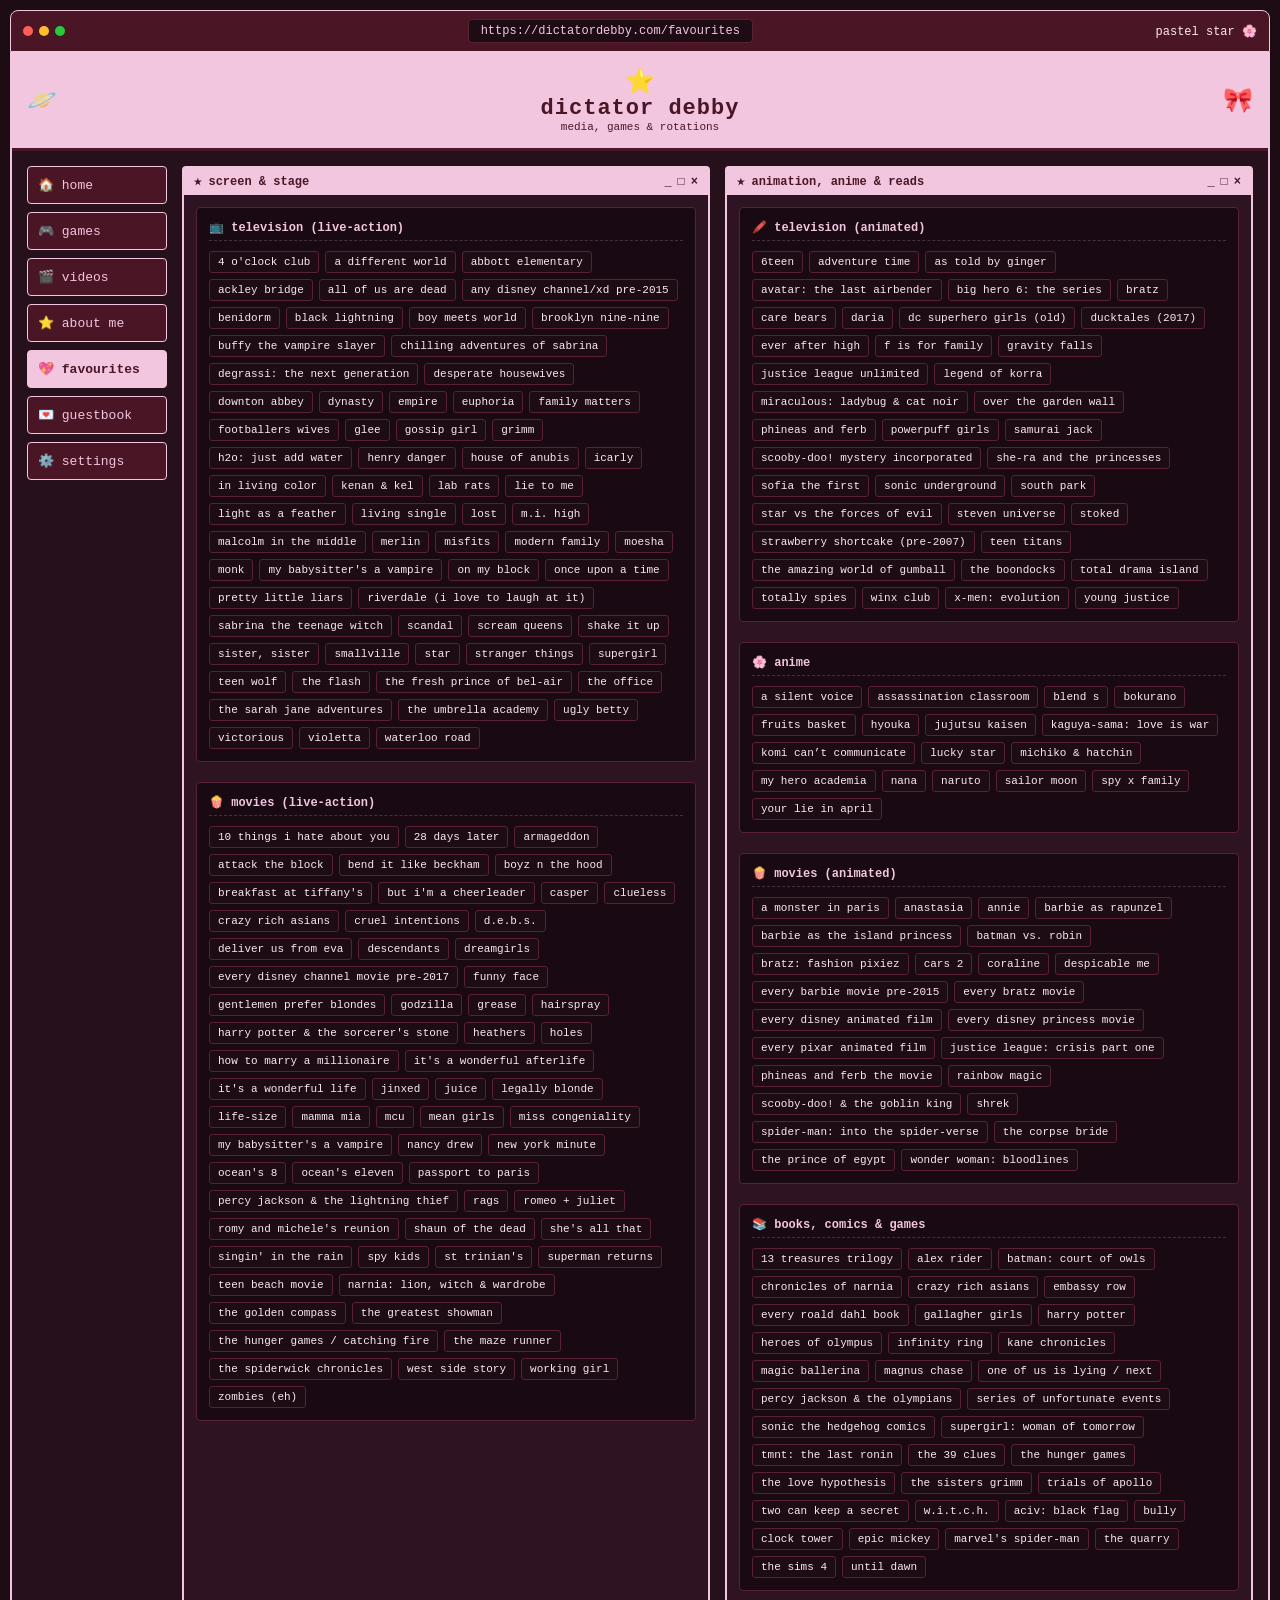
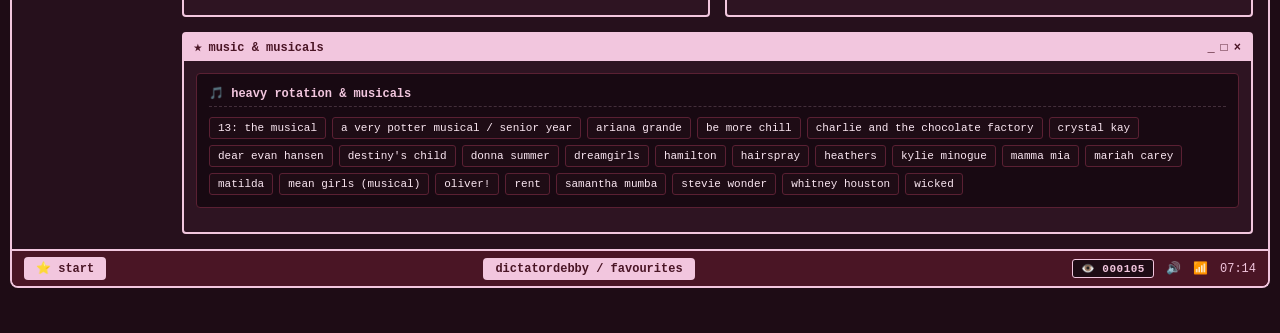
==== favourites.html @ bb19235c "initial launch of debbyos" ====
<!DOCTYPE html>
<html lang="en">
<head>
    <meta charset="UTF-8">
    <meta name="viewport" content="width=device-width, initial-scale=1.0">
    <title>dictatordebby.com/favourites</title>
    <link rel="stylesheet" href="style.css">
    <style>
        .fav-grid {
            display: grid;
            grid-template-columns: 1fr;
            gap: 15px;
        }
        @media(min-width: 900px) {
            .fav-grid { grid-template-columns: 1fr 1fr; }
        }
        .fav-section {
            background: #180912;
            border: 1px solid #5a2033;
            border-radius: 4px;
            padding: 12px;
            margin-bottom: 12px;
        }
        .fav-section h4 {
            color: var(--pastel-pink);
            font-size: 12px;
            margin-bottom: 10px;
            border-bottom: 1px dashed rgba(242, 198, 222, 0.2);
            padding-bottom: 5px;
        }
        /* Tag cloud style instead of long boring lists */
        .tag-cloud {
            display: flex;
            flex-wrap: wrap;
            gap: 6px;
        }
        .media-tag {
            background: var(--plum-bg);
            color: var(--text-pink);
            border: 1px solid #5a2033;
            padding: 4px 8px;
            border-radius: 3px;
            font-size: 11px;
            transition: 0.15s;
        }
        .media-tag:hover {
            background: var(--pastel-pink);
            color: var(--dark-plum);
            border-color: var(--pastel-pink);
        }
        /* Custom scrollbar matching debbyOS plum theme */
        ::-webkit-scrollbar {
            width: 6px;
        }
        ::-webkit-scrollbar-track {
            background: var(--plum-bg);
        }
        ::-webkit-scrollbar-thumb {
            background: #5a2033;
            border-radius: 3px;
        }
        ::-webkit-scrollbar-thumb:hover {
            background: var(--pastel-pink);
        }
    </style>
</head>
<body>

    <div class="browser-bar">
        <div class="window-dots">
            <span class="dot red"></span>
            <span class="dot yellow"></span>
            <span class="dot green"></span>
        </div>
        <div class="url-box">https://dictatordebby.com/favourites</div>
        <div class="theme-switch">pastel star 🌸</div>
    </div>

    <div class="os-container">
        <header class="main-banner">
            <div class="banner-decor left">🪐</div>
            <div class="banner-center">
                <div class="star-logo">⭐️</div>
                <h1>dictator debby</h1>
                <p class="banner-sub">media, games & rotations</p>
            </div>
            <div class="banner-decor right">🎀</div>
        </header>

        <div class="workspace">
            <nav class="sidebar">
                <a href="index.html" class="nav-item">🏠 home</a>
                <a href="games.html" class="nav-item">🎮 games</a>
                <a href="https://www.youtube.com/@dictatordebby" target="_blank" class="nav-item">🎬 videos</a>
                <a href="about.html" class="nav-item">⭐ about me</a>
                <a href="favourites.html" class="nav-item active">💖 favourites</a>
                <a href="guestbook.html" class="nav-item">💌 guestbook</a>
                <a href="settings.html" class="nav-item">⚙️ settings</a>
            </nav>

            <main class="fav-grid">
                <!-- Window 1: Screen & Stage -->
                <section class="retro-window">
                    <div class="window-titlebar">
                        <span class="win-title">★ screen & stage</span>
                        <div class="win-controls"><span>_</span><span>□</span><span>×</span></div>
                    </div>
                    <div class="window-body">
                        
                        <div class="fav-section">
                            <h4>📺 television (live-action)</h4>
                            <div class="tag-cloud">
                                <span class="media-tag">4 o'clock club</span>
                                <span class="media-tag">a different world</span>
                                <span class="media-tag">abbott elementary</span>
                                <span class="media-tag">ackley bridge</span>
                                <span class="media-tag">all of us are dead</span>
                                <span class="media-tag">any disney channel/xd pre-2015</span>
                                <span class="media-tag">benidorm</span>
                                <span class="media-tag">black lightning</span>
                                <span class="media-tag">boy meets world</span>
                                <span class="media-tag">brooklyn nine-nine</span>
                                <span class="media-tag">buffy the vampire slayer</span>
                                <span class="media-tag">chilling adventures of sabrina</span>
                                <span class="media-tag">degrassi: the next generation</span>
                                <span class="media-tag">desperate housewives</span>
                                <span class="media-tag">downton abbey</span>
                                <span class="media-tag">dynasty</span>
                                <span class="media-tag">empire</span>
                                <span class="media-tag">euphoria</span>
                                <span class="media-tag">family matters</span>
                                <span class="media-tag">footballers wives</span>
                                <span class="media-tag">glee</span>
                                <span class="media-tag">gossip girl</span>
                                <span class="media-tag">grimm</span>
                                <span class="media-tag">h2o: just add water</span>
                                <span class="media-tag">henry danger</span>
                                <span class="media-tag">house of anubis</span>
                                <span class="media-tag">icarly</span>
                                <span class="media-tag">in living color</span>
                                <span class="media-tag">kenan & kel</span>
                                <span class="media-tag">lab rats</span>
                                <span class="media-tag">lie to me</span>
                                <span class="media-tag">light as a feather</span>
                                <span class="media-tag">living single</span>
                                <span class="media-tag">lost</span>
                                <span class="media-tag">m.i. high</span>
                                <span class="media-tag">malcolm in the middle</span>
                                <span class="media-tag">merlin</span>
                                <span class="media-tag">misfits</span>
                                <span class="media-tag">modern family</span>
                                <span class="media-tag">moesha</span>
                                <span class="media-tag">monk</span>
                                <span class="media-tag">my babysitter's a vampire</span>
                                <span class="media-tag">on my block</span>
                                <span class="media-tag">once upon a time</span>
                                <span class="media-tag">pretty little liars</span>
                                <span class="media-tag">riverdale (i love to laugh at it)</span>
                                <span class="media-tag">sabrina the teenage witch</span>
                                <span class="media-tag">scandal</span>
                                <span class="media-tag">scream queens</span>
                                <span class="media-tag">shake it up</span>
                                <span class="media-tag">sister, sister</span>
                                <span class="media-tag">smallville</span>
                                <span class="media-tag">star</span>
                                <span class="media-tag">stranger things</span>
                                <span class="media-tag">supergirl</span>
                                <span class="media-tag">teen wolf</span>
                                <span class="media-tag">the flash</span>
                                <span class="media-tag">the fresh prince of bel-air</span>
                                <span class="media-tag">the office</span>
                                <span class="media-tag">the sarah jane adventures</span>
                                <span class="media-tag">the umbrella academy</span>
                                <span class="media-tag">ugly betty</span>
                                <span class="media-tag">victorious</span>
                                <span class="media-tag">violetta</span>
                                <span class="media-tag">waterloo road</span>
                            </div>
                        </div>

                        <div class="fav-section">
                            <h4>🍿 movies (live-action)</h4>
                            <div class="tag-cloud">
                                <span class="media-tag">10 things i hate about you</span>
                                <span class="media-tag">28 days later</span>
                                <span class="media-tag">armageddon</span>
                                <span class="media-tag">attack the block</span>
                                <span class="media-tag">bend it like beckham</span>
                                <span class="media-tag">boyz n the hood</span>
                                <span class="media-tag">breakfast at tiffany's</span>
                                <span class="media-tag">but i'm a cheerleader</span>
                                <span class="media-tag">casper</span>
                                <span class="media-tag">clueless</span>
                                <span class="media-tag">crazy rich asians</span>
                                <span class="media-tag">cruel intentions</span>
                                <span class="media-tag">d.e.b.s.</span>
                                <span class="media-tag">deliver us from eva</span>
                                <span class="media-tag">descendants</span>
                                <span class="media-tag">dreamgirls</span>
                                <span class="media-tag">every disney channel movie pre-2017</span>
                                <span class="media-tag">funny face</span>
                                <span class="media-tag">gentlemen prefer blondes</span>
                                <span class="media-tag">godzilla</span>
                                <span class="media-tag">grease</span>
                                <span class="media-tag">hairspray</span>
                                <span class="media-tag">harry potter & the sorcerer's stone</span>
                                <span class="media-tag">heathers</span>
                                <span class="media-tag">holes</span>
                                <span class="media-tag">how to marry a millionaire</span>
                                <span class="media-tag">it's a wonderful afterlife</span>
                                <span class="media-tag">it's a wonderful life</span>
                                <span class="media-tag">jinxed</span>
                                <span class="media-tag">juice</span>
                                <span class="media-tag">legally blonde</span>
                                <span class="media-tag">life-size</span>
                                <span class="media-tag">mamma mia</span>
                                <span class="media-tag">mcu</span>
                                <span class="media-tag">mean girls</span>
                                <span class="media-tag">miss congeniality</span>
                                <span class="media-tag">my babysitter's a vampire</span>
                                <span class="media-tag">nancy drew</span>
                                <span class="media-tag">new york minute</span>
                                <span class="media-tag">ocean's 8</span>
                                <span class="media-tag">ocean's eleven</span>
                                <span class="media-tag">passport to paris</span>
                                <span class="media-tag">percy jackson & the lightning thief</span>
                                <span class="media-tag">rags</span>
                                <span class="media-tag">romeo + juliet</span>
                                <span class="media-tag">romy and michele's reunion</span>
                                <span class="media-tag">shaun of the dead</span>
                                <span class="media-tag">she's all that</span>
                                <span class="media-tag">singin' in the rain</span>
                                <span class="media-tag">spy kids</span>
                                <span class="media-tag">st trinian's</span>
                                <span class="media-tag">superman returns</span>
                                <span class="media-tag">teen beach movie</span>
                                <span class="media-tag">narnia: lion, witch & wardrobe</span>
                                <span class="media-tag">the golden compass</span>
                                <span class="media-tag">the greatest showman</span>
                                <span class="media-tag">the hunger games / catching fire</span>
                                <span class="media-tag">the maze runner</span>
                                <span class="media-tag">the spiderwick chronicles</span>
                                <span class="media-tag">west side story</span>
                                <span class="media-tag">working girl</span>
                                <span class="media-tag">zombies (eh)</span>
                            </div>
                        </div>

                    </div>
                </section>

                <!-- Window 2: Animation, Anime & Reads -->
                <section class="retro-window">
                    <div class="window-titlebar">
                        <span class="win-title">★ animation, anime & reads</span>
                        <div class="win-controls"><span>_</span><span>□</span><span>×</span></div>
                    </div>
                    <div class="window-body">
                        
                        <div class="fav-section">
                            <h4>🖍️ television (animated)</h4>
                            <div class="tag-cloud">
                                <span class="media-tag">6teen</span>
                                <span class="media-tag">adventure time</span>
                                <span class="media-tag">as told by ginger</span>
                                <span class="media-tag">avatar: the last airbender</span>
                                <span class="media-tag">big hero 6: the series</span>
                                <span class="media-tag">bratz</span>
                                <span class="media-tag">care bears</span>
                                <span class="media-tag">daria</span>
                                <span class="media-tag">dc superhero girls (old)</span>
                                <span class="media-tag">ducktales (2017)</span>
                                <span class="media-tag">ever after high</span>
                                <span class="media-tag">f is for family</span>
                                <span class="media-tag">gravity falls</span>
                                <span class="media-tag">justice league unlimited</span>
                                <span class="media-tag">legend of korra</span>
                                <span class="media-tag">miraculous: ladybug & cat noir</span>
                                <span class="media-tag">over the garden wall</span>
                                <span class="media-tag">phineas and ferb</span>
                                <span class="media-tag">powerpuff girls</span>
                                <span class="media-tag">samurai jack</span>
                                <span class="media-tag">scooby-doo! mystery incorporated</span>
                                <span class="media-tag">she-ra and the princesses</span>
                                <span class="media-tag">sofia the first</span>
                                <span class="media-tag">sonic underground</span>
                                <span class="media-tag">south park</span>
                                <span class="media-tag">star vs the forces of evil</span>
                                <span class="media-tag">steven universe</span>
                                <span class="media-tag">stoked</span>
                                <span class="media-tag">strawberry shortcake (pre-2007)</span>
                                <span class="media-tag">teen titans</span>
                                <span class="media-tag">the amazing world of gumball</span>
                                <span class="media-tag">the boondocks</span>
                                <span class="media-tag">total drama island</span>
                                <span class="media-tag">totally spies</span>
                                <span class="media-tag">winx club</span>
                                <span class="media-tag">x-men: evolution</span>
                                <span class="media-tag">young justice</span>
                            </div>
                        </div>

                        <div class="fav-section">
                            <h4>🌸 anime</h4>
                            <div class="tag-cloud">
                                <span class="media-tag">a silent voice</span>
                                <span class="media-tag">assassination classroom</span>
                                <span class="media-tag">blend s</span>
                                <span class="media-tag">bokurano</span>
                                <span class="media-tag">fruits basket</span>
                                <span class="media-tag">hyouka</span>
                                <span class="media-tag">jujutsu kaisen</span>
                                <span class="media-tag">kaguya-sama: love is war</span>
                                <span class="media-tag">komi can’t communicate</span>
                                <span class="media-tag">lucky star</span>
                                <span class="media-tag">michiko & hatchin</span>
                                <span class="media-tag">my hero academia</span>
                                <span class="media-tag">nana</span>
                                <span class="media-tag">naruto</span>
                                <span class="media-tag">sailor moon</span>
                                <span class="media-tag">spy x family</span>
                                <span class="media-tag">your lie in april</span>
                            </div>
                        </div>

                        <div class="fav-section">
                            <h4>🍿 movies (animated)</h4>
                            <div class="tag-cloud">
                                <span class="media-tag">a monster in paris</span>
                                <span class="media-tag">anastasia</span>
                                <span class="media-tag">annie</span>
                                <span class="media-tag">barbie as rapunzel</span>
                                <span class="media-tag">barbie as the island princess</span>
                                <span class="media-tag">batman vs. robin</span>
                                <span class="media-tag">bratz: fashion pixiez</span>
                                <span class="media-tag">cars 2</span>
                                <span class="media-tag">coraline</span>
                                <span class="media-tag">despicable me</span>
                                <span class="media-tag">every barbie movie pre-2015</span>
                                <span class="media-tag">every bratz movie</span>
                                <span class="media-tag">every disney animated film</span>
                                <span class="media-tag">every disney princess movie</span>
                                <span class="media-tag">every pixar animated film</span>
                                <span class="media-tag">justice league: crisis part one</span>
                                <span class="media-tag">phineas and ferb the movie</span>
                                <span class="media-tag">rainbow magic</span>
                                <span class="media-tag">scooby-doo! & the goblin king</span>
                                <span class="media-tag">shrek</span>
                                <span class="media-tag">spider-man: into the spider-verse</span>
                                <span class="media-tag">the corpse bride</span>
                                <span class="media-tag">the prince of egypt</span>
                                <span class="media-tag">wonder woman: bloodlines</span>
                            </div>
                        </div>

                        <div class="fav-section">
                            <h4>📚 books, comics & games</h4>
                            <div class="tag-cloud">
                                <span class="media-tag">13 treasures trilogy</span>
                                <span class="media-tag">alex rider</span>
                                <span class="media-tag">batman: court of owls</span>
                                <span class="media-tag">chronicles of narnia</span>
                                <span class="media-tag">crazy rich asians</span>
                                <span class="media-tag">embassy row</span>
                                <span class="media-tag">every roald dahl book</span>
                                <span class="media-tag">gallagher girls</span>
                                <span class="media-tag">harry potter</span>
                                <span class="media-tag">heroes of olympus</span>
                                <span class="media-tag">infinity ring</span>
                                <span class="media-tag">kane chronicles</span>
                                <span class="media-tag">magic ballerina</span>
                                <span class="media-tag">magnus chase</span>
                                <span class="media-tag">one of us is lying / next</span>
                                <span class="media-tag">percy jackson & the olympians</span>
                                <span class="media-tag">series of unfortunate events</span>
                                <span class="media-tag">sonic the hedgehog comics</span>
                                <span class="media-tag">supergirl: woman of tomorrow</span>
                                <span class="media-tag">tmnt: the last ronin</span>
                                <span class="media-tag">the 39 clues</span>
                                <span class="media-tag">the hunger games</span>
                                <span class="media-tag">the love hypothesis</span>
                                <span class="media-tag">the sisters grimm</span>
                                <span class="media-tag">trials of apollo</span>
                                <span class="media-tag">two can keep a secret</span>
                                <span class="media-tag">w.i.t.c.h.</span>
                                <span class="media-tag">aciv: black flag</span>
                                <span class="media-tag">bully</span>
                                <span class="media-tag">clock tower</span>
                                <span class="media-tag">epic mickey</span>
                                <span class="media-tag">marvel's spider-man</span>
                                <span class="media-tag">the quarry</span>
                                <span class="media-tag">the sims 4</span>
                                <span class="media-tag">until dawn</span>
                            </div>
                        </div>

                    </div>
                </section>

                <!-- Window 3: Music & Musicals (Full Width bottom card) -->
                <section class="retro-window" style="grid-column: 1 / -1;">
                    <div class="window-titlebar">
                        <span class="win-title">★ music & musicals</span>
                        <div class="win-controls"><span>_</span><span>□</span><span>×</span></div>
                    </div>
                    <div class="window-body">
                        <div class="fav-section">
                            <h4>🎵 heavy rotation & musicals</h4>
                            <div class="tag-cloud">
                                <span class="media-tag">13: the musical</span>
                                <span class="media-tag">a very potter musical / senior year</span>
                                <span class="media-tag">ariana grande</span>
                                <span class="media-tag">be more chill</span>
                                <span class="media-tag">charlie and the chocolate factory</span>
                                <span class="media-tag">crystal kay</span>
                                <span class="media-tag">dear evan hansen</span>
                                <span class="media-tag">destiny's child</span>
                                <span class="media-tag">donna summer</span>
                                <span class="media-tag">dreamgirls</span>
                                <span class="media-tag">hamilton</span>
                                <span class="media-tag">hairspray</span>
                                <span class="media-tag">heathers</span>
                                <span class="media-tag">kylie minogue</span>
                                <span class="media-tag">mamma mia</span>
                                <span class="media-tag">mariah carey</span>
                                <span class="media-tag">matilda</span>
                                <span class="media-tag">mean girls (musical)</span>
                                <span class="media-tag">oliver!</span>
                                <span class="media-tag">rent</span>
                                <span class="media-tag">samantha mumba</span>
                                <span class="media-tag">stevie wonder</span>
                                <span class="media-tag">whitney houston</span>
                                <span class="media-tag">wicked</span>
                            </div>
                        </div>
                    </div>
                </section>

            </main>
        </div>

        <footer class="taskbar">
            <button class="start-btn" onclick="window.location.href='index.html'">⭐ start</button>
            <div class="task-pill">dictatordebby / favourites</div>
            <div class="taskbar-right">
                <span class="audio-icon" title="sound">🔊</span>
                <span class="wifi-icon">📶</span>
                <span class="clock" id="live-clock">00:00</span>
            </div>
        </footer>
    </div>

    <script src="app.js"></script>
</body>
</html>
---- style.css ----
/* all-lowercase styling rule across the board */
* {
    box-sizing: border-box;
    margin: 0;
    padding: 0;
    font-family: monospace, monospace;
    text-transform: lowercase;
}

:root {
    --plum-bg: #1e0c15;
    --plum-window: #2e1422;
    --pastel-pink: #f2c6de;
    --dark-plum: #4a1525;
    --text-pink: #fce8f3;
}

body {
    background-color: var(--plum-bg);
    color: var(--text-pink);
    min-height: 100vh;
    display: flex;
    flex-direction: column;
    padding: 10px;
    transition: background-color 0.35s ease, color 0.35s ease;
}

/* fake browser top bar */
.browser-bar {
    background: var(--dark-plum);
    padding: 8px 12px;
    display: flex;
    align-items: center;
    justify-content: space-between;
    gap: 8px;
    border-radius: 8px 8px 0 0;
    border: 1px solid var(--pastel-pink);
    font-size: 12px;
    transition: background-color 0.35s ease, border-color 0.35s ease;
}

.window-dots { display: flex; gap: 6px; flex-shrink: 0; }
.dot { width: 10px; height: 10px; border-radius: 50%; display: inline-block; }
.dot.red { background: #ff5f56; }
.dot.yellow { background: #ffbd2e; }
.dot.green { background: #27c93f; }

.url-box {
    background: var(--plum-bg);
    padding: 4px 12px;
    border-radius: 4px;
    color: var(--pastel-pink);
    border: 1px solid #5a2033;
    overflow: hidden;
    text-overflow: ellipsis;
    white-space: nowrap;
    max-width: 100%;
    transition: background-color 0.35s ease, color 0.35s ease;
}

.theme-switch { flex-shrink: 0; }

/* main os wrapper */
.os-container {
    background: #26101c;
    border: 2px solid var(--pastel-pink);
    border-top: none;
    flex: 1;
    display: flex;
    flex-direction: column;
    border-radius: 0 0 8px 8px;
    overflow: hidden;
    transition: border-color 0.35s ease;
}

/* top site banner */
.main-banner {
    background: var(--pastel-pink);
    color: var(--dark-plum);
    padding: 15px;
    display: flex;
    align-items: center;
    justify-content: space-between;
    border-bottom: 3px solid var(--dark-plum);
    transition: background-color 0.35s ease, border-color 0.35s ease;
}

.star-logo { font-size: 24px; text-align: center; }
.banner-center h1 { font-size: 22px; font-weight: bold; letter-spacing: 1px; text-align: center; }
.banner-sub { font-size: 11px; text-align: center; }
.banner-decor { font-size: 24px; }

/* workspace layout */
.workspace {
    display: flex;
    flex: 1;
    gap: 15px;
    padding: 15px;
}

/* sidebar */
.sidebar {
    width: 140px;
    flex-shrink: 0;
    display: flex;
    flex-direction: column;
    gap: 8px;
}

.nav-item {
    background: var(--dark-plum);
    color: var(--pastel-pink);
    padding: 10px;
    text-decoration: none;
    border-radius: 4px;
    border: 1px solid var(--pastel-pink);
    font-size: 13px;
    transition: 0.2s;
    display: block;
}

.nav-item:hover, .nav-item.active {
    background: var(--pastel-pink);
    color: var(--dark-plum);
    font-weight: bold;
}

/* window grid */
.window-grid {
    flex: 1;
    display: grid;
    grid-template-columns: 1fr;
    gap: 15px;
    min-width: 0;
}

@media(min-width: 768px) {
    .window-grid { grid-template-columns: 1fr 1fr; }
}

/* retro window styling */
.retro-window {
    background: var(--plum-window);
    border: 2px solid var(--pastel-pink);
    border-radius: 4px;
    display: flex;
    flex-direction: column;
    min-width: 0;
    transition: background-color 0.35s ease, border-color 0.35s ease;
}

.window-titlebar {
    background: var(--pastel-pink);
    color: var(--dark-plum);
    padding: 6px 10px;
    display: flex;
    justify-content: space-between;
    align-items: center;
    font-weight: bold;
    font-size: 12px;
    transition: background-color 0.35s ease, color 0.35s ease;
}

.win-controls span { margin-left: 6px; cursor: pointer; }

.window-body {
    padding: 12px;
    flex: 1;
    display: flex;
    flex-direction: column;
    gap: 8px;
}

.video-placeholder {
    background: #11050c;
    height: 140px;
    border: 1px dashed var(--pastel-pink);
    display: flex;
    align-items: center;
    justify-content: center;
    color: #8c5a75;
    font-size: 12px;
}

.video-caption { font-size: 12px; color: var(--pastel-pink); }

/* game selection window */
.game-select-body {
    display: flex;
    flex-direction: row;
    gap: 10px;
}

.game-card {
    background: var(--plum-bg);
    border: 1px solid var(--pastel-pink);
    padding: 12px 10px;
    flex: 1;
    text-align: center;
    border-radius: 4px;
    display: flex;
    flex-direction: column;
    align-items: center;
    justify-content: space-between;
    gap: 6px;
    transition: background-color 0.35s ease;
}

.game-icon { font-size: 22px; }
.game-card h3 { font-size: 12px; margin: 4px 0; color: var(--pastel-pink); }

.win-btn {
    background: var(--pastel-pink);
    color: var(--dark-plum);
    border: none;
    padding: 6px 12px;
    font-size: 11px;
    cursor: pointer;
    border-radius: 3px;
    font-weight: bold;
    text-decoration: none;
    display: inline-block;
}

.win-btn:hover { background: #fff; }

/* retro visitor counter widget */
.counter-widget {
    display: flex;
    flex-wrap: wrap;
    align-items: center;
    justify-content: space-between;
    gap: 14px;
    background: var(--plum-bg);
    border: 1px solid var(--pastel-pink);
    padding: 12px 16px;
    border-radius: 4px;
}

.counter-info h3 {
    font-size: 13px;
    color: var(--pastel-pink);
    margin-bottom: 4px;
}

.counter-info p {
    font-size: 11px;
    color: #d8a0c2;
    line-height: 1.4;
}

.odometer-box {
    display: flex;
    gap: 4px;
    background: #12060d;
    padding: 6px 8px;
    border-radius: 4px;
    border: 1px solid #5a2033;
    box-shadow: inset 0 2px 4px rgba(0, 0, 0, 0.6);
}

.odometer-digit {
    background: var(--dark-plum);
    color: var(--pastel-pink);
    border: 1px solid var(--pastel-pink);
    border-radius: 3px;
    width: 24px;
    height: 32px;
    display: flex;
    align-items: center;
    justify-content: center;
    font-size: 15px;
    font-weight: bold;
}

/* taskbar visitor counter badge */
.visitor-pill {
    background: var(--plum-bg);
    color: var(--pastel-pink);
    border: 1px solid var(--pastel-pink);
    padding: 2px 8px;
    border-radius: 3px;
    font-size: 11px;
    font-weight: bold;
    letter-spacing: 0.5px;
}

/* bottom taskbar */
.taskbar {
    background: var(--dark-plum);
    border-top: 2px solid var(--pastel-pink);
    padding: 6px 12px;
    display: flex;
    align-items: center;
    justify-content: space-between;
    gap: 8px;
    flex-wrap: wrap;
    transition: background-color 0.35s ease, border-color 0.35s ease;
}

.start-btn, .task-pill {
    background: var(--pastel-pink);
    color: var(--dark-plum);
    border: none;
    padding: 4px 12px;
    border-radius: 4px;
    font-size: 12px;
    font-weight: bold;
    cursor: pointer;
    text-decoration: none;
}

.taskbar-right {
    display: flex;
    gap: 12px;
    font-size: 12px;
    color: var(--pastel-pink);
    align-items: center;
}

.audio-icon { user-select: none; }
.audio-icon:hover { filter: brightness(1.25); }

/* global smoothness */
a, button, .nav-item, .win-btn, .game-btn, .choice-btn, .setting-btn, .mini-btn, .tab-pill, .start-btn {
    transition: background-color 0.18s ease, color 0.18s ease,
                border-color 0.18s ease, transform 0.18s ease,
                filter 0.18s ease;
}

:focus-visible {
    outline: 2px solid var(--pastel-pink);
    outline-offset: 2px;
    border-radius: 3px;
}

/* =========================================
   MOBILE & TABLET RESPONSIVENESS
   ========================================= */
@media (max-width: 768px) {
    body {
        padding: 4px;
    }

    .browser-bar {
        padding: 6px 8px;
        font-size: 10px;
    }

    .url-box {
        padding: 3px 8px;
        font-size: 10px;
        flex: 1;
        text-align: center;
    }

    .theme-switch {
        display: none;
    }

    .main-banner {
        padding: 10px;
    }

    .banner-center h1 {
        font-size: 18px;
    }

    .banner-decor {
        font-size: 18px;
    }

    /* Stack sidebar into a 3-column mobile nav bar at the top */
    .workspace {
        flex-direction: column;
        padding: 10px;
        gap: 12px;
    }

    .sidebar {
        width: 100%;
        display: grid;
        grid-template-columns: repeat(3, 1fr);
        gap: 6px;
    }

    .nav-item {
        padding: 8px 4px;
        font-size: 11px;
        text-align: center;
        white-space: nowrap;
        overflow: hidden;
        text-overflow: ellipsis;
    }

    .game-select-body {
        flex-direction: column;
    }

    .counter-widget {
        flex-direction: column;
        align-items: flex-start;
    }

    .taskbar {
        padding: 6px 8px;
    }

    .task-pill {
        font-size: 10px;
        padding: 4px 8px;
        max-width: 180px;
        overflow: hidden;
        text-overflow: ellipsis;
        white-space: nowrap;
    }
}

/* matcha / sage theme */
body.matcha-sage {
    --plum-bg: #0f1c14;
    --plum-window: #192e21;
    --pastel-pink: #c2f2d0;
    --dark-plum: #1c4a2a;
    --text-pink: #e8fceb;
}

/* midnight blue / silver theme */
body.midnight-blue {
    --plum-bg: #0a0f1d;
    --plum-window: #131c33;
    --pastel-pink: #c2dcf2;
    --dark-plum: #1a3059;
    --text-pink: #e8f4fc;
}

/* accessibility: respect reduced motion */
@media (prefers-reduced-motion: reduce) {
    *, *::before, *::after {
        animation-duration: 0.01ms !important;
        animation-iteration-count: 1 !important;
        transition-duration: 0.01ms !important;
        scroll-behavior: auto !important;
    }
}
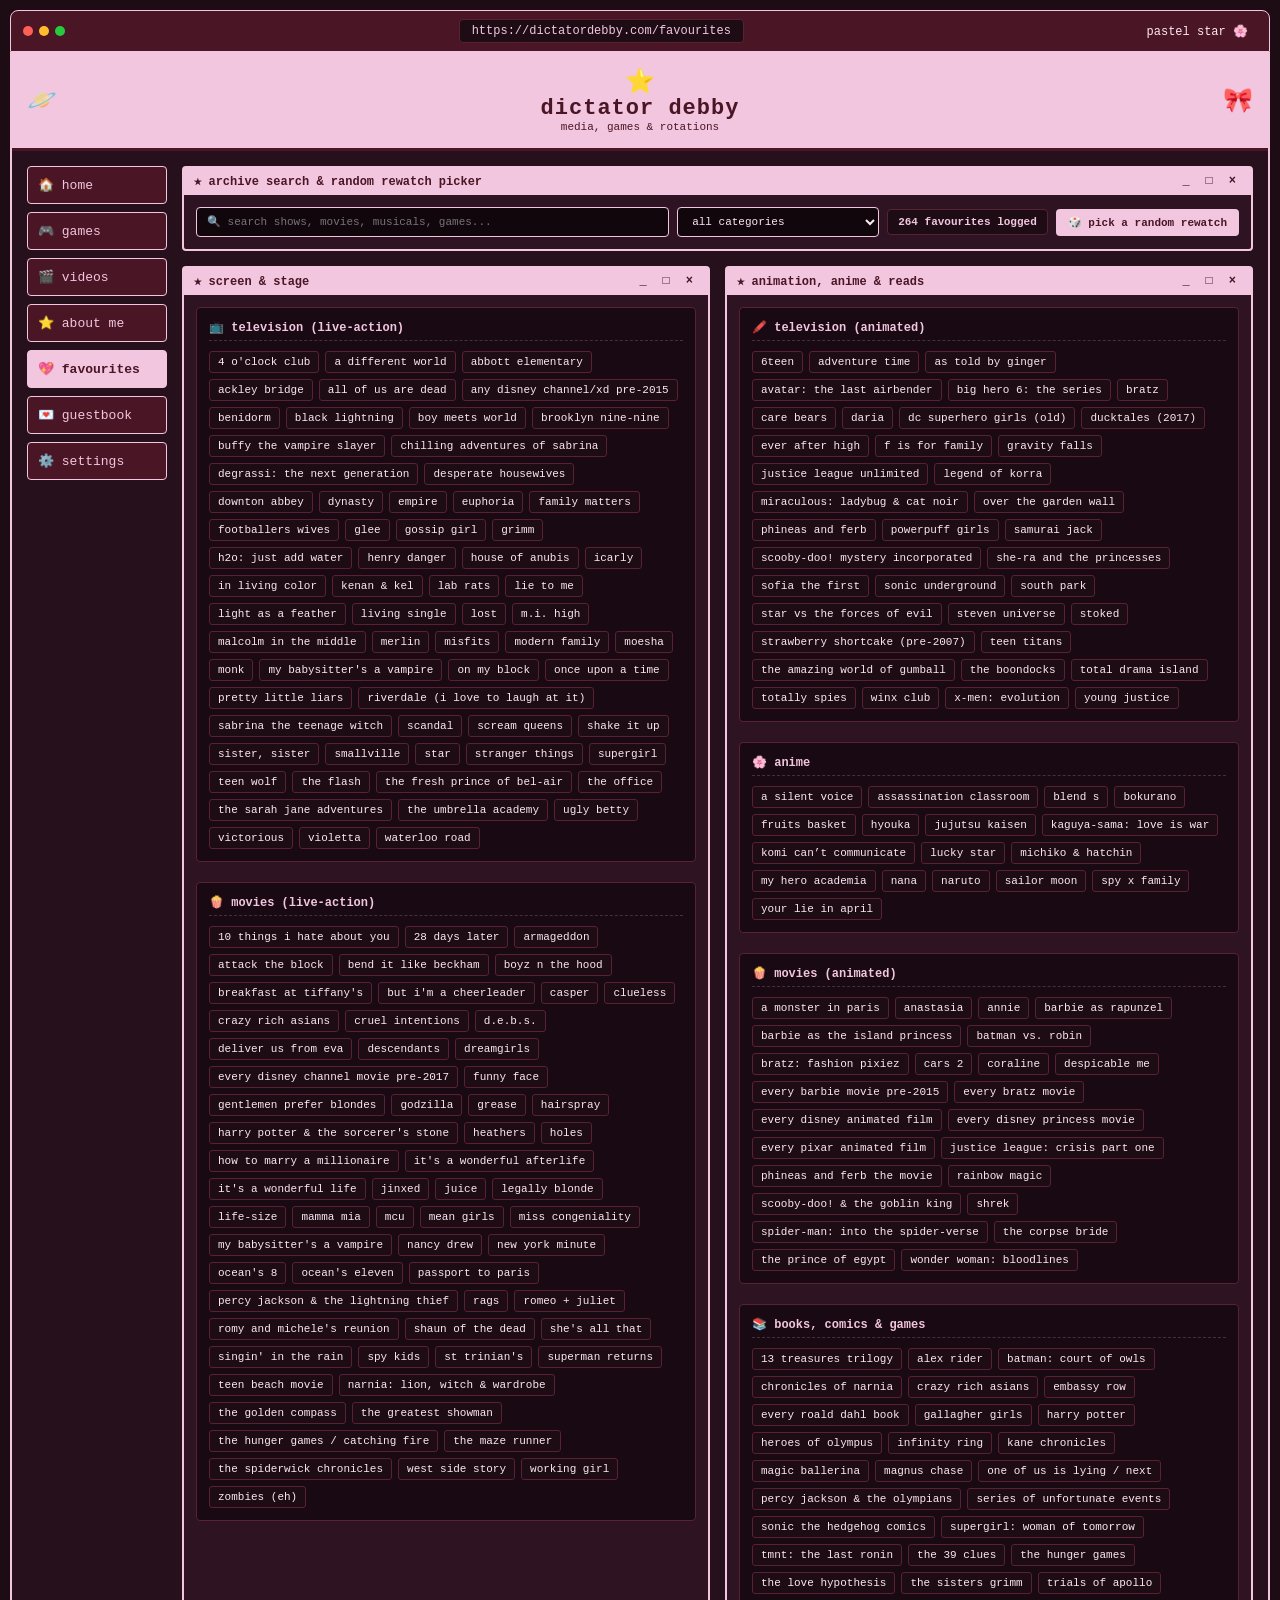
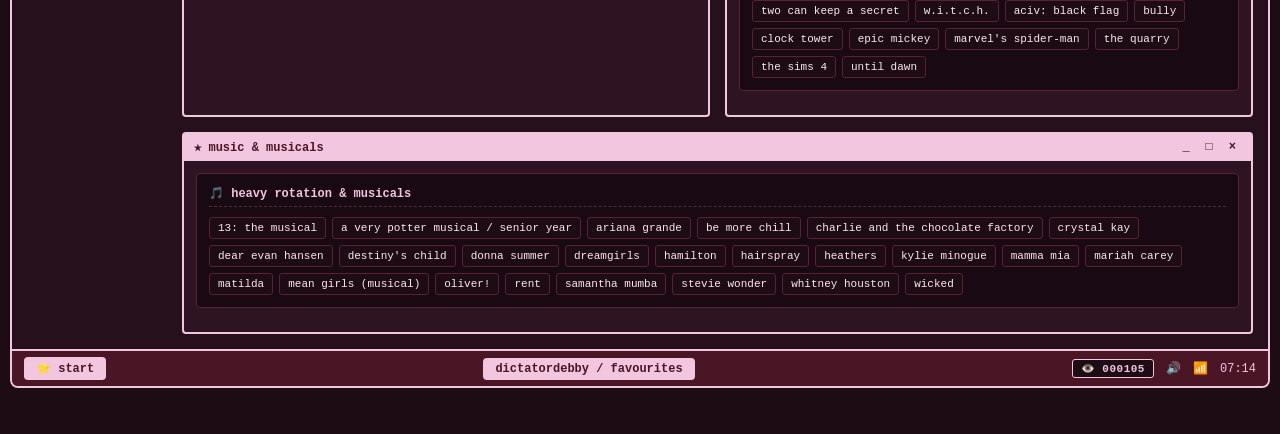
==== commit 38798c66: "add start menu popup, cd player widget, interactive favourites search, and update mystery game files" ====
--- a/favourites.html
+++ b/favourites.html
@@ -7,9 +7,12 @@
     <link rel="stylesheet" href="style.css">
     <style>
         .fav-grid {
+            flex: 1;
             display: grid;
             grid-template-columns: 1fr;
             gap: 15px;
+            min-width: 0;
+            align-content: start;
         }
         @media(min-width: 900px) {
             .fav-grid { grid-template-columns: 1fr 1fr; }
@@ -28,7 +31,7 @@
             border-bottom: 1px dashed rgba(242, 198, 222, 0.2);
             padding-bottom: 5px;
         }
-        /* Tag cloud style instead of long boring lists */
+        /* Tag cloud style */
         .tag-cloud {
             display: flex;
             flex-wrap: wrap;
@@ -42,12 +45,103 @@
             border-radius: 3px;
             font-size: 11px;
             transition: 0.15s;
+            cursor: pointer;
         }
         .media-tag:hover {
             background: var(--pastel-pink);
             color: var(--dark-plum);
             border-color: var(--pastel-pink);
         }
+        .media-tag.filter-hidden {
+            display: none;
+        }
+        .media-tag.filter-match {
+            border-color: var(--pastel-pink);
+            box-shadow: 0 0 6px rgba(242, 198, 222, 0.35);
+        }
+        .media-tag.spotlight-pick {
+            background: var(--pastel-pink) !important;
+            color: var(--dark-plum) !important;
+            border-color: #fff !important;
+            font-weight: bold;
+            transform: scale(1.08);
+            box-shadow: 0 0 14px var(--pastel-pink);
+        }
+
+        /* Interactive Toolbar */
+        .fav-toolbar {
+            display: flex;
+            flex-wrap: wrap;
+            gap: 8px;
+            align-items: center;
+            justify-content: space-between;
+        }
+        .fav-search-group {
+            display: flex;
+            flex-wrap: wrap;
+            gap: 8px;
+            flex: 1;
+            min-width: 220px;
+        }
+        .fav-search-input, .fav-category-select {
+            background: #12060d;
+            color: var(--text-pink);
+            border: 1px solid var(--pastel-pink);
+            border-radius: 4px;
+            padding: 7px 10px;
+            font-size: 11px;
+            font-family: inherit;
+        }
+        .fav-search-input {
+            flex: 1;
+            min-width: 150px;
+        }
+        .fav-action-group {
+            display: flex;
+            flex-wrap: wrap;
+            gap: 8px;
+            align-items: center;
+        }
+        .fav-count-badge {
+            background: var(--plum-bg);
+            color: var(--pastel-pink);
+            border: 1px solid #5a2033;
+            padding: 6px 10px;
+            border-radius: 4px;
+            font-size: 11px;
+            font-weight: bold;
+        }
+        .rewatch-btn {
+            background: var(--pastel-pink);
+            color: var(--dark-plum);
+            border: none;
+            padding: 7px 12px;
+            border-radius: 4px;
+            font-size: 11px;
+            font-weight: bold;
+            cursor: pointer;
+        }
+        .rewatch-btn:hover {
+            background: #fff;
+        }
+
+        .fav-toast {
+            background: #5a2033;
+            color: #fff;
+            border: 1px solid var(--pastel-pink);
+            padding: 8px 12px;
+            border-radius: 4px;
+            margin-top: 8px;
+            font-size: 11px;
+            display: none;
+            align-items: center;
+            justify-content: space-between;
+            gap: 10px;
+        }
+        .fav-toast.show {
+            display: flex;
+        }
+
         /* Custom scrollbar matching debbyOS plum theme */
         ::-webkit-scrollbar {
             width: 6px;
@@ -99,6 +193,39 @@
             </nav>
 
             <main class="fav-grid">
+                <!-- Interactive Filter & Spin the Wheel Window -->
+                <section class="retro-window" style="grid-column: 1 / -1;">
+                    <div class="window-titlebar">
+                        <span class="win-title">★ archive search & random rewatch picker</span>
+                        <div class="win-controls"><span>_</span><span>□</span><span>×</span></div>
+                    </div>
+                    <div class="window-body">
+                        <div class="fav-toolbar">
+                            <div class="fav-search-group">
+                                <input type="text" id="fav-search-input" class="fav-search-input" placeholder="🔍 search shows, movies, musicals, games...">
+                                <select id="fav-category-select" class="fav-category-select" aria-label="filter by category">
+                                    <option value="all">all categories</option>
+                                    <option value="tv-live">📺 tv (live-action)</option>
+                                    <option value="movies-live">🍿 movies (live-action)</option>
+                                    <option value="tv-anim">🖍️ tv (animated)</option>
+                                    <option value="anime">🌸 anime</option>
+                                    <option value="movies-anim">🍿 movies (animated)</option>
+                                    <option value="books-games">📚 books, comics & games</option>
+                                    <option value="music">🎵 music & musicals</option>
+                                </select>
+                            </div>
+                            <div class="fav-action-group">
+                                <span class="fav-count-badge" id="fav-count-badge">0 favourites logged</span>
+                                <button type="button" class="rewatch-btn" onclick="pickRandomRewatch()">🎲 pick a random rewatch</button>
+                            </div>
+                        </div>
+                        <div id="fav-toast" class="fav-toast" role="status" aria-live="polite">
+                            <span id="fav-toast-text">✨ tonight's rewatch: ...</span>
+                            <button type="button" class="win-btn" onclick="hideFavToast()">ok</button>
+                        </div>
+                    </div>
+                </section>
+
                 <!-- Window 1: Screen & Stage -->
                 <section class="retro-window">
                     <div class="window-titlebar">
@@ -107,7 +234,7 @@
                     </div>
                     <div class="window-body">
                         
-                        <div class="fav-section">
+                        <div class="fav-section" data-category="tv-live">
                             <h4>📺 television (live-action)</h4>
                             <div class="tag-cloud">
                                 <span class="media-tag">4 o'clock club</span>
@@ -178,7 +305,7 @@
                             </div>
                         </div>
 
-                        <div class="fav-section">
+                        <div class="fav-section" data-category="movies-live">
                             <h4>🍿 movies (live-action)</h4>
                             <div class="tag-cloud">
                                 <span class="media-tag">10 things i hate about you</span>
@@ -257,7 +384,7 @@
                     </div>
                     <div class="window-body">
                         
-                        <div class="fav-section">
+                        <div class="fav-section" data-category="tv-anim">
                             <h4>🖍️ television (animated)</h4>
                             <div class="tag-cloud">
                                 <span class="media-tag">6teen</span>
@@ -300,7 +427,7 @@
                             </div>
                         </div>
 
-                        <div class="fav-section">
+                        <div class="fav-section" data-category="anime">
                             <h4>🌸 anime</h4>
                             <div class="tag-cloud">
                                 <span class="media-tag">a silent voice</span>
@@ -323,7 +450,7 @@
                             </div>
                         </div>
 
-                        <div class="fav-section">
+                        <div class="fav-section" data-category="movies-anim">
                             <h4>🍿 movies (animated)</h4>
                             <div class="tag-cloud">
                                 <span class="media-tag">a monster in paris</span>
@@ -353,7 +480,7 @@
                             </div>
                         </div>
 
-                        <div class="fav-section">
+                        <div class="fav-section" data-category="books-games">
                             <h4>📚 books, comics & games</h4>
                             <div class="tag-cloud">
                                 <span class="media-tag">13 treasures trilogy</span>
@@ -404,7 +531,7 @@
                         <div class="win-controls"><span>_</span><span>□</span><span>×</span></div>
                     </div>
                     <div class="window-body">
-                        <div class="fav-section">
+                        <div class="fav-section" data-category="music">
                             <h4>🎵 heavy rotation & musicals</h4>
                             <div class="tag-cloud">
                                 <span class="media-tag">13: the musical</span>
@@ -440,7 +567,7 @@
         </div>
 
         <footer class="taskbar">
-            <button class="start-btn" onclick="window.location.href='index.html'">⭐ start</button>
+            <button class="start-btn">⭐ start</button>
             <div class="task-pill">dictatordebby / favourites</div>
             <div class="taskbar-right">
                 <span class="audio-icon" title="sound">🔊</span>
@@ -451,5 +578,89 @@
     </div>
 
     <script src="app.js"></script>
+    <script>
+        const searchInput = document.getElementById('fav-search-input');
+        const categorySelect = document.getElementById('fav-category-select');
+        const countBadge = document.getElementById('fav-count-badge');
+        const allSections = Array.from(document.querySelectorAll('.fav-section'));
+        const allTags = Array.from(document.querySelectorAll('.media-tag'));
+
+        function filterFavourites() {
+            const query = searchInput.value.trim().toLowerCase();
+            const cat = categorySelect.value;
+            let visibleCount = 0;
+
+            allSections.forEach(sec => {
+                const secCat = sec.getAttribute('data-category');
+                const catMatches = (cat === 'all' || secCat === cat);
+                let secVisibleTags = 0;
+
+                sec.querySelectorAll('.media-tag').forEach(tag => {
+                    tag.classList.remove('spotlight-pick');
+                    const text = tag.textContent.toLowerCase();
+                    const matchesQuery = !query || text.includes(query);
+
+                    if (catMatches && matchesQuery) {
+                        tag.classList.remove('filter-hidden');
+                        tag.classList.toggle('filter-match', query.length > 0);
+                        secVisibleTags++;
+                        visibleCount++;
+                    } else {
+                        tag.classList.add('filter-hidden');
+                        tag.classList.remove('filter-match');
+                    }
+                });
+
+                sec.style.display = secVisibleTags > 0 ? 'block' : 'none';
+            });
+
+            countBadge.textContent = (query || cat !== 'all')
+                ? `${visibleCount} / ${allTags.length} matching`
+                : `${allTags.length} favourites logged`;
+        }
+
+        let favToastTimer = null;
+        function showFavToast(msg) {
+            const toast = document.getElementById('fav-toast');
+            document.getElementById('fav-toast-text').textContent = msg;
+            toast.classList.add('show');
+            if (favToastTimer) clearTimeout(favToastTimer);
+            favToastTimer = setTimeout(hideFavToast, 5500);
+        }
+
+        function hideFavToast() {
+            document.getElementById('fav-toast').classList.remove('show');
+        }
+
+        function pickRandomRewatch() {
+            const visibleTags = allTags.filter(t => !t.classList.contains('filter-hidden'));
+            const pool = visibleTags.length > 0 ? visibleTags : allTags;
+
+            allTags.forEach(t => t.classList.remove('spotlight-pick'));
+
+            const chosen = pool[Math.floor(Math.random() * pool.length)];
+            if (!chosen) return;
+
+            chosen.classList.add('spotlight-pick');
+            chosen.scrollIntoView({ behavior: 'smooth', block: 'center' });
+
+            const sectionTitle = chosen.closest('.fav-section')?.querySelector('h4')?.textContent || 'favourites';
+            showFavToast(`🎲 tonight's rewatch / pick: "${chosen.textContent}" (${sectionTitle})`);
+        }
+
+        /* Allow clicking any tag to show it in the banner too */
+        allTags.forEach(tag => {
+            tag.addEventListener('click', () => {
+                allTags.forEach(t => t.classList.remove('spotlight-pick'));
+                tag.classList.add('spotlight-pick');
+                const sectionTitle = tag.closest('.fav-section')?.querySelector('h4')?.textContent || 'favourites';
+                showFavToast(`💖 selected: "${tag.textContent}" (${sectionTitle})`);
+            });
+        });
+
+        searchInput.addEventListener('input', filterFavourites);
+        categorySelect.addEventListener('change', filterFavourites);
+        filterFavourites();
+    </script>
 </body>
 </html>
--- a/style.css
+++ b/style.css
@@ -58,7 +58,19 @@
     transition: background-color 0.35s ease, color 0.35s ease;
 }
 
-.theme-switch { flex-shrink: 0; }
+.theme-switch {
+    flex-shrink: 0;
+    cursor: pointer;
+    user-select: none;
+    padding: 3px 8px;
+    border-radius: 4px;
+    border: 1px solid transparent;
+    transition: 0.15s ease;
+}
+.theme-switch:hover {
+    border-color: var(--pastel-pink);
+    background: var(--plum-bg);
+}
 
 /* main os wrapper */
 .os-container {
@@ -70,6 +82,7 @@
     flex-direction: column;
     border-radius: 0 0 8px 8px;
     overflow: hidden;
+    position: relative;
     transition: border-color 0.35s ease;
 }
 
@@ -132,6 +145,7 @@
     grid-template-columns: 1fr;
     gap: 15px;
     min-width: 0;
+    align-content: start;
 }
 
 @media(min-width: 768px) {
@@ -149,6 +163,18 @@
     transition: background-color 0.35s ease, border-color 0.35s ease;
 }
 
+.retro-window.minimized > :not(.window-titlebar) {
+    display: none !important;
+}
+
+.retro-window.maximized {
+    grid-column: 1 / -1 !important;
+}
+
+.retro-window.closed-win {
+    display: none !important;
+}
+
 .window-titlebar {
     background: var(--pastel-pink);
     color: var(--dark-plum);
@@ -158,10 +184,29 @@
     align-items: center;
     font-weight: bold;
     font-size: 12px;
+    user-select: none;
     transition: background-color 0.35s ease, color 0.35s ease;
 }
 
-.win-controls span { margin-left: 6px; cursor: pointer; }
+.win-controls {
+    display: flex;
+    align-items: center;
+    gap: 4px;
+}
+
+.win-controls span, .win-ctrl-btn {
+    margin-left: 2px;
+    cursor: pointer;
+    padding: 0 5px;
+    border-radius: 3px;
+    display: inline-block;
+    line-height: 1.2;
+}
+
+.win-controls span:hover, .win-ctrl-btn:hover {
+    background: var(--dark-plum);
+    color: var(--pastel-pink);
+}
 
 .window-body {
     padding: 12px;
@@ -295,6 +340,7 @@
     justify-content: space-between;
     gap: 8px;
     flex-wrap: wrap;
+    position: relative;
     transition: background-color 0.35s ease, border-color 0.35s ease;
 }
 
@@ -310,6 +356,10 @@
     text-decoration: none;
 }
 
+.start-btn:hover, .start-btn.active {
+    background: #fff;
+}
+
 .taskbar-right {
     display: flex;
     gap: 12px;
@@ -320,6 +370,163 @@
 
 .audio-icon { user-select: none; }
 .audio-icon:hover { filter: brightness(1.25); }
+
+/* =========================================
+   START MENU POPUP & FLOATING SCREENSAVER
+   ========================================= */
+.start-menu-popup {
+    position: fixed;
+    bottom: 48px;
+    left: 16px;
+    width: 255px;
+    background: var(--plum-window);
+    border: 2px solid var(--pastel-pink);
+    border-radius: 6px;
+    box-shadow: 0 8px 24px rgba(0, 0, 0, 0.75);
+    z-index: 9999;
+    display: none;
+    flex-direction: column;
+    overflow: hidden;
+    animation: startPop 0.16s ease-out;
+}
+
+.start-menu-popup.open {
+    display: flex;
+}
+
+@keyframes startPop {
+    from { opacity: 0; transform: translateY(8px) scale(0.98); }
+    to { opacity: 1; transform: translateY(0) scale(1); }
+}
+
+.start-menu-header {
+    background: var(--pastel-pink);
+    color: var(--dark-plum);
+    padding: 8px 12px;
+    font-size: 12px;
+    font-weight: bold;
+    display: flex;
+    justify-content: space-between;
+    align-items: center;
+}
+
+.start-menu-body {
+    padding: 8px;
+    display: flex;
+    flex-direction: column;
+    gap: 4px;
+}
+
+.start-menu-link {
+    background: var(--plum-bg);
+    color: var(--text-pink);
+    border: 1px solid transparent;
+    padding: 7px 10px;
+    border-radius: 4px;
+    font-size: 11px;
+    text-decoration: none;
+    display: flex;
+    justify-content: space-between;
+    align-items: center;
+    cursor: pointer;
+    text-align: left;
+    font-weight: bold;
+}
+
+.start-menu-link:hover {
+    background: var(--pastel-pink);
+    color: var(--dark-plum);
+}
+
+.start-menu-divider {
+    height: 1px;
+    background: rgba(242, 198, 222, 0.2);
+    margin: 4px 0;
+}
+
+.start-menu-controls {
+    display: grid;
+    grid-template-columns: 1fr 1fr;
+    gap: 5px;
+}
+
+.start-Quick-btn {
+    background: var(--dark-plum);
+    color: var(--pastel-pink);
+    border: 1px solid var(--pastel-pink);
+    padding: 6px 6px;
+    font-size: 10px;
+    border-radius: 4px;
+    cursor: pointer;
+    font-weight: bold;
+    text-align: center;
+}
+
+.start-Quick-btn:hover {
+    background: var(--pastel-pink);
+    color: var(--dark-plum);
+}
+
+/* Screensaver Overlay */
+.screensaver-overlay {
+    position: fixed;
+    inset: 0;
+    background: rgba(10, 3, 8, 0.92);
+    backdrop-filter: blur(3px);
+    z-index: 10000;
+    display: none;
+    align-items: center;
+    justify-content: center;
+    overflow: hidden;
+    cursor: pointer;
+}
+
+.screensaver-overlay.active {
+    display: flex;
+}
+
+.screensaver-center-box {
+    text-align: center;
+    padding: 20px 28px;
+    background: var(--plum-window);
+    border: 2px solid var(--pastel-pink);
+    border-radius: 8px;
+    z-index: 2;
+    box-shadow: 0 10px 30px rgba(0,0,0,0.8);
+}
+
+.screensaver-center-box h2 {
+    font-size: 16px;
+    color: var(--pastel-pink);
+    margin-bottom: 6px;
+}
+
+.screensaver-center-box p {
+    font-size: 11px;
+    color: var(--text-pink);
+    opacity: 0.85;
+}
+
+.floating-star {
+    position: absolute;
+    font-size: 24px;
+    user-select: none;
+    pointer-events: none;
+    animation: floatStar linear infinite;
+}
+
+@keyframes floatStar {
+    0% {
+        transform: translateY(105vh) rotate(0deg) scale(0.8);
+        opacity: 0;
+    }
+    15% { opacity: 0.9; }
+    85% { opacity: 0.9; }
+    100% {
+        transform: translateY(-15vh) rotate(360deg) scale(1.15);
+        opacity: 0;
+    }
+}
 
 /* global smoothness */
 a, button, .nav-item, .win-btn, .game-btn, .choice-btn, .setting-btn, .mini-btn, .tab-pill, .start-btn {
@@ -355,7 +562,8 @@
     }
 
     .theme-switch {
-        display: none;
+        font-size: 10px;
+        padding: 2px 6px;
     }
 
     .main-banner {
@@ -414,6 +622,13 @@
         text-overflow: ellipsis;
         white-space: nowrap;
     }
+
+    .start-menu-popup {
+        left: 8px;
+        bottom: 44px;
+        width: calc(100vw - 16px);
+        max-width: 280px;
+    }
 }
 
 /* matcha / sage theme */
